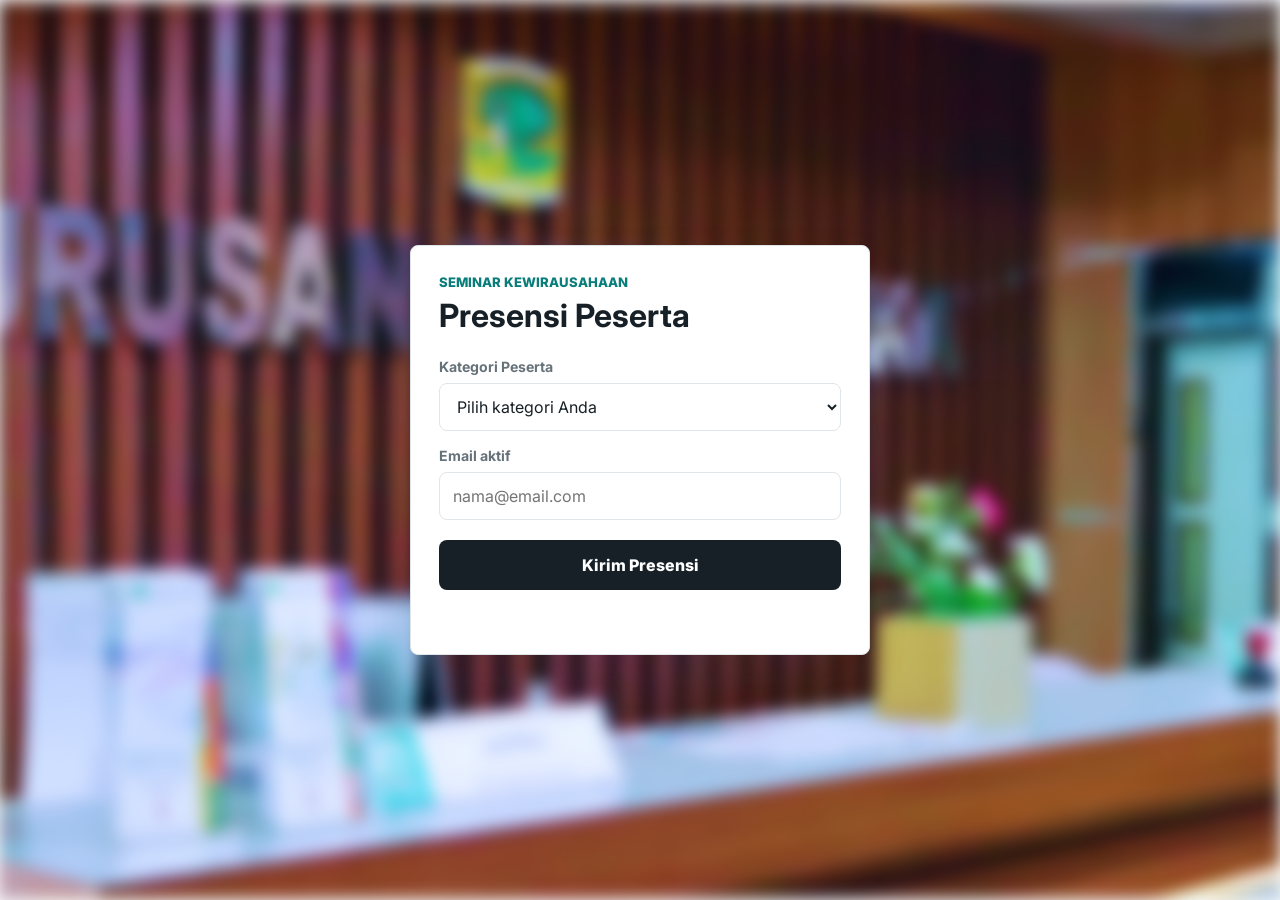
==== index.html @ 6c92ad31 "Improve UX: Show 24-hour info only for general participants + better wording for category selection" ====
<!doctype html>
<html lang="id">
  <head>
    <meta charset="utf-8">
    <meta name="viewport" content="width=device-width, initial-scale=1">
    <title>Presensi Seminar Kewirausahaan</title>
    <meta name="description" content="Presensi peserta seminar kewirausahaan.">
    <link rel="preconnect" href="https://fonts.googleapis.com">
    <link rel="preconnect" href="https://fonts.gstatic.com" crossorigin>
    <link
      href="https://fonts.googleapis.com/css2?family=Inter:wght@400;500;600;700;800&display=swap"
      rel="stylesheet"
    >
    <link rel="stylesheet" href="styles.css">
  </head>
  <body>
    <main class="page">
      <form class="attendance-card" id="attendanceForm">
        <header class="header">
          <p>Seminar Kewirausahaan</p>
          <h1>Presensi Peserta</h1>
        </header>

        <label class="field">
          <span>Kategori Peserta</span>
          <select id="participantType" name="participantType" required>
            <option value="">Pilih kategori Anda</option>
            <option value="mahasiswa">Mahasiswa Kewirausahaan</option>
            <option value="umum">Peserta Umum</option>
          </select>
        </label>

        <!-- Section for Mahasiswa Kewirausahaan -->
        <div id="mahasiswaSection" class="form-section" style="display: none;">
          <label class="field">
            <span>Kelas</span>
            <select id="className" name="institution" required>
              <option value="">Pilih kelas</option>
            </select>
          </label>

          <label class="field">
            <span>Nama</span>
            <select id="fullName" name="fullName" required disabled>
              <option value="">Pilih kelas dulu</option>
            </select>
          </label>

          <label class="field">
            <span>NIM</span>
            <input id="studentId" name="studentId" type="text" readonly placeholder="Terisi otomatis">
          </label>
        </div>

        <!-- Section for Umum -->
        <div id="umumSection" class="form-section" style="display: none;">
          <label class="field">
            <span>Nama</span>
            <input id="nameManual" name="nameManual" type="text" placeholder="Masukkan nama lengkap">
          </label>

          <label class="field">
            <span>NIM / No. Identitas</span>
            <input id="nimManual" name="nimManual" type="text" placeholder="Masukkan NIM atau no. identitas">
          </label>
        </div>

        <label class="field">
          <span>Email aktif</span>
          <input
            id="email"
            name="email"
            type="email"
            autocomplete="email"
            placeholder="nama@email.com"
            required
          >
        </label>

        <div class="info-box" id="certInfoBox" style="display: none;">
          <p id="certInfoText"></p>
        </div>

        <button class="submit-button" type="submit">Kirim Presensi</button>
        <p class="status" id="formStatus" role="status" aria-live="polite"></p>
      </form>
    </main>

    <script src="script.js?v=20260901-1"></script>
  </body>
</html>
---- styles.css ----
:root {
  color-scheme: light;
  --bg: #f6f7f9;
  --card: #ffffff;
  --text: #172026;
  --muted: #66727a;
  --line: #dfe5e8;
  --focus: #087d7a;
  --button: #172026;
  --button-hover: #2b3941;
  --error: #b33a2b;
  --success: #087d7a;
}

* {
  box-sizing: border-box;
}

body {
  min-height: 100vh;
  margin: 0;
  font-family: Inter, system-ui, -apple-system, BlinkMacSystemFont, "Segoe UI", sans-serif;
  color: var(--text);
  background-color: var(--bg);
  position: relative;
}

body::before {
  content: '';
  position: fixed;
  top: 0;
  left: 0;
  width: 100%;
  height: 100%;
  background-image: url('assets/Bg_DMSD.png');
  background-attachment: fixed;
  background-position: center;
  background-size: cover;
  filter: blur(8px);
  z-index: -1;
}

button,
input,
select {
  font: inherit;
}

.page {
  min-height: 100vh;
  display: grid;
  place-items: center;
  padding: 28px 16px;
}

.attendance-card {
  width: min(100%, 460px);
  padding: 28px;
  border: 1px solid var(--line);
  border-radius: 8px;
  background: var(--card);
  box-shadow: 0 18px 45px rgba(23, 32, 38, 0.08);
}

.header {
  margin-bottom: 24px;
}

.header p {
  margin: 0 0 8px;
  color: var(--focus);
  font-size: 0.82rem;
  font-weight: 800;
  text-transform: uppercase;
  letter-spacing: 0;
}

.header h1 {
  margin: 0;
  font-size: 2rem;
  line-height: 1.1;
  letter-spacing: 0;
}

.field {
  display: grid;
  gap: 8px;
  margin-bottom: 16px;
}

.field span {
  color: var(--muted);
  font-size: 0.88rem;
  font-weight: 700;
}

.field input,
.field select {
  width: 100%;
  min-height: 48px;
  border: 1px solid var(--line);
  border-radius: 8px;
  padding: 0 13px;
  color: var(--text);
  background: #fff;
  outline: none;
  transition: border-color 160ms ease, box-shadow 160ms ease;
}

.field input:focus,
.field select:focus {
  border-color: var(--focus);
  box-shadow: 0 0 0 4px rgba(8, 125, 122, 0.12);
}

.field input[readonly],
.field select:disabled {
  color: var(--muted);
  background: #f4f6f7;
}

.submit-button {
  width: 100%;
  min-height: 50px;
  margin-top: 4px;
  border: 0;
  border-radius: 8px;
  color: #fff;
  background: var(--button);
  font-weight: 800;
  cursor: pointer;
  transition: background 160ms ease, transform 160ms ease;
}

.submit-button:hover {
  background: var(--button-hover);
  transform: translateY(-1px);
}

.submit-button:disabled {
  cursor: wait;
  opacity: 0.7;
  transform: none;
}

.status {
  min-height: 22px;
  margin: 14px 0 0;
  color: var(--muted);
  font-size: 0.9rem;
  line-height: 1.5;
}

.status.is-success {
  color: var(--success);
  font-weight: 700;
}

.status.is-error {
  color: var(--error);
  font-weight: 700;
}

.form-section {
  animation: fadeIn 200ms ease;
}

@keyframes fadeIn {
  from {
    opacity: 0;
  }
  to {
    opacity: 1;
  }
}

.info-box {
  margin: 16px 0;
  padding: 12px 14px;
  border-radius: 8px;
  background: #eff8f7;
  border-left: 4px solid var(--focus);
  color: var(--text);
  font-size: 0.9rem;
  line-height: 1.5;
}

.info-box p {
  margin: 0;
}

.info-box strong {
  color: var(--focus);
  font-weight: 700;
}

@media (max-width: 420px) {
  .attendance-card {
    padding: 22px;
  }

  .header h1 {
    font-size: 1.75rem;
  }
}
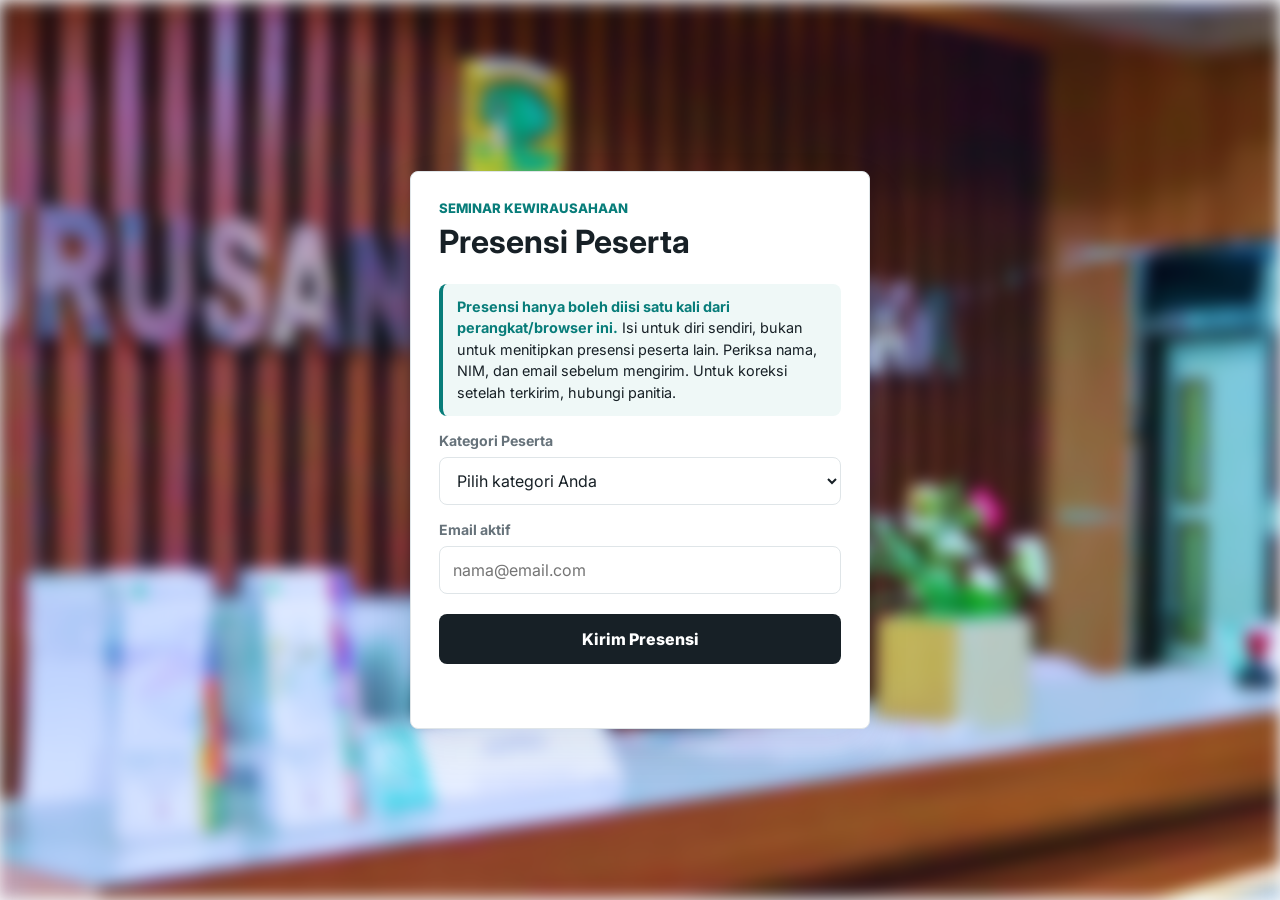
==== commit 8445dd0b: "Limit attendance to one submission per browser" ====
--- a/index.html
+++ b/index.html
@@ -20,6 +20,10 @@
           <p>Seminar Kewirausahaan</p>
           <h1>Presensi Peserta</h1>
         </header>
+
+        <div class="info-box">
+          <p><strong>Presensi hanya boleh diisi satu kali dari perangkat/browser ini.</strong> Isi untuk diri sendiri, bukan untuk menitipkan presensi peserta lain. Periksa nama, NIM, dan email sebelum mengirim. Untuk koreksi setelah terkirim, hubungi panitia.</p>
+        </div>
 
         <label class="field">
           <span>Kategori Peserta</span>
@@ -55,6 +59,12 @@
         <!-- Section for Umum -->
         <div id="umumSection" class="form-section" style="display: none;">
           <label class="field">
+            <span>Peserta terdaftar</span>
+            <select id="umumName" name="umumName" disabled>
+              <option value="">Pilih nama Anda</option>
+            </select>
+          </label>
+          <label class="field">
             <span>Nama</span>
             <input id="nameManual" name="nameManual" type="text" placeholder="Masukkan nama lengkap">
           </label>
@@ -86,6 +96,6 @@
       </form>
     </main>
 
-    <script src="script.js?v=20260901-1"></script>
+    <script src="script.js?v=20260910-5"></script>
   </body>
 </html>
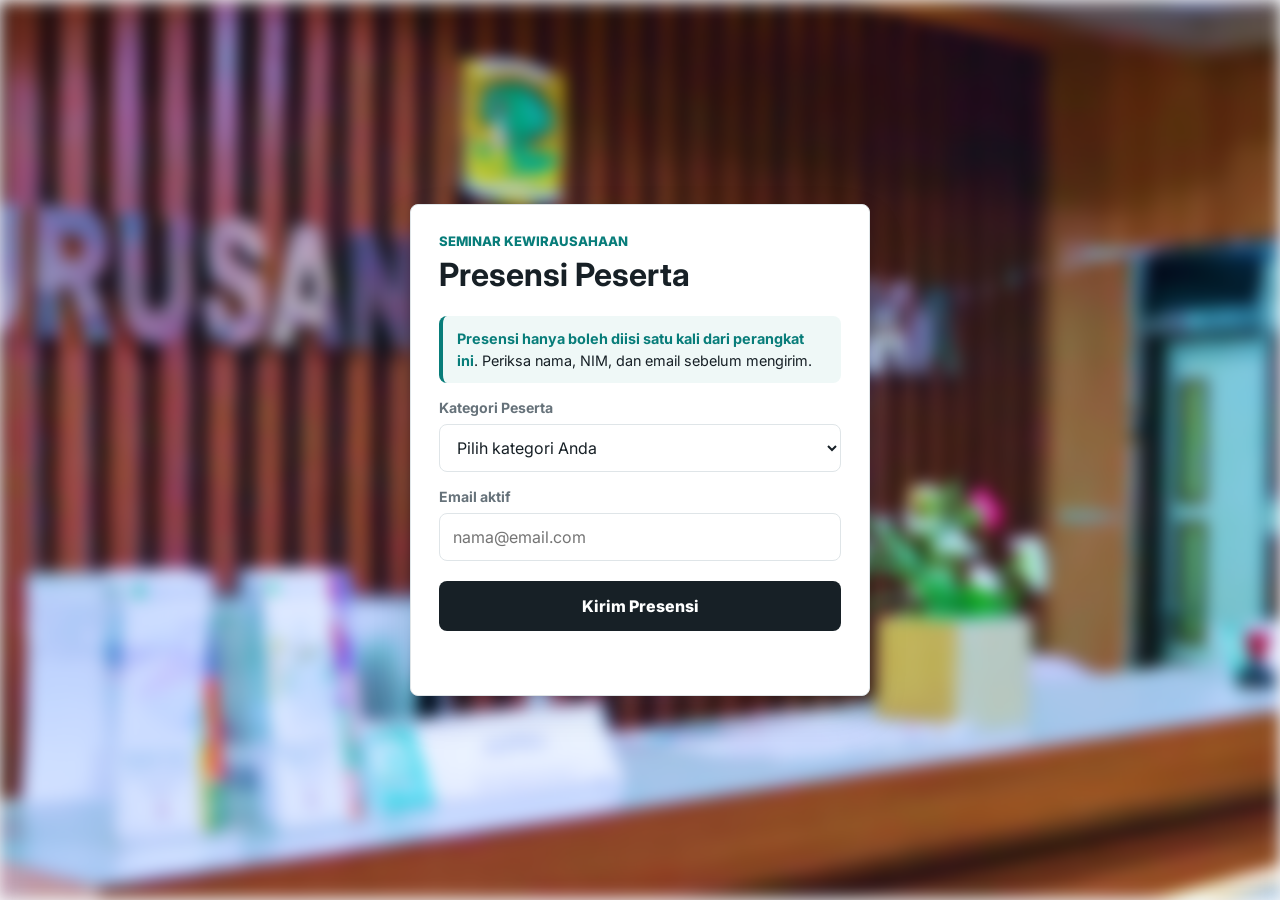
==== commit d7f10779: "Shorten attendance notice and retry transient connection failures" ====
--- a/index.html
+++ b/index.html
@@ -22,7 +22,7 @@
         </header>
 
         <div class="info-box">
-          <p><strong>Presensi hanya boleh diisi satu kali dari perangkat/browser ini.</strong> Isi untuk diri sendiri, bukan untuk menitipkan presensi peserta lain. Periksa nama, NIM, dan email sebelum mengirim. Untuk koreksi setelah terkirim, hubungi panitia.</p>
+          <p><strong>Presensi hanya boleh diisi satu kali dari perangkat ini</strong>. Periksa nama, NIM, dan email sebelum mengirim.</p>
         </div>
 
         <label class="field">
@@ -96,6 +96,6 @@
       </form>
     </main>
 
-    <script src="script.js?v=20260910-5"></script>
+    <script src="script.js?v=20260910-6"></script>
   </body>
 </html>
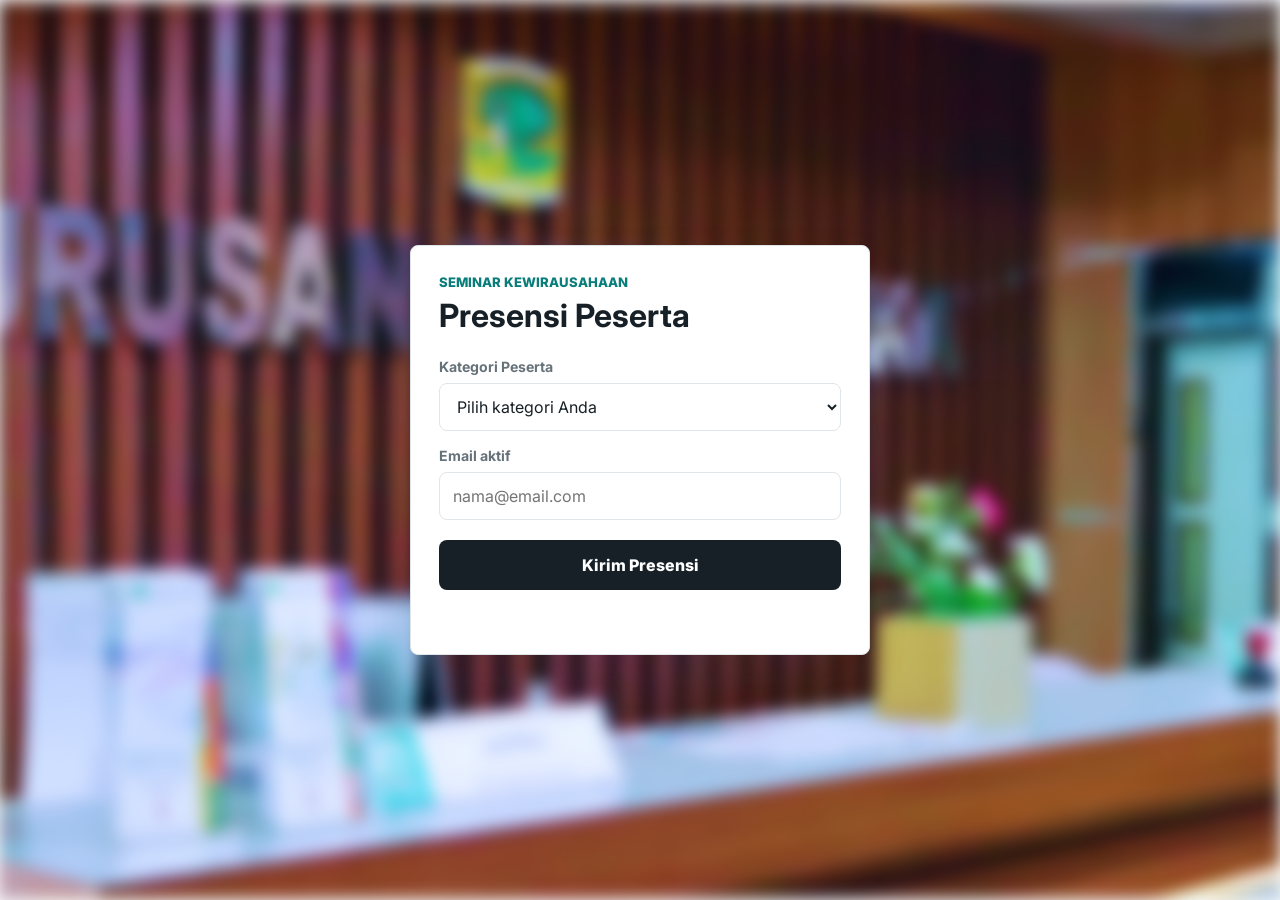
==== commit a3358711: "Restore v4 attendance without device restrictions" ====
--- a/index.html
+++ b/index.html
@@ -20,10 +20,6 @@
           <p>Seminar Kewirausahaan</p>
           <h1>Presensi Peserta</h1>
         </header>
-
-        <div class="info-box">
-          <p><strong>Presensi hanya boleh diisi satu kali dari perangkat ini</strong>. Periksa nama, NIM, dan email sebelum mengirim.</p>
-        </div>
 
         <label class="field">
           <span>Kategori Peserta</span>
@@ -96,6 +92,6 @@
       </form>
     </main>
 
-    <script src="script.js?v=20260910-6"></script>
+    <script src="script.js?v=restore-v4-1"></script>
   </body>
 </html>
